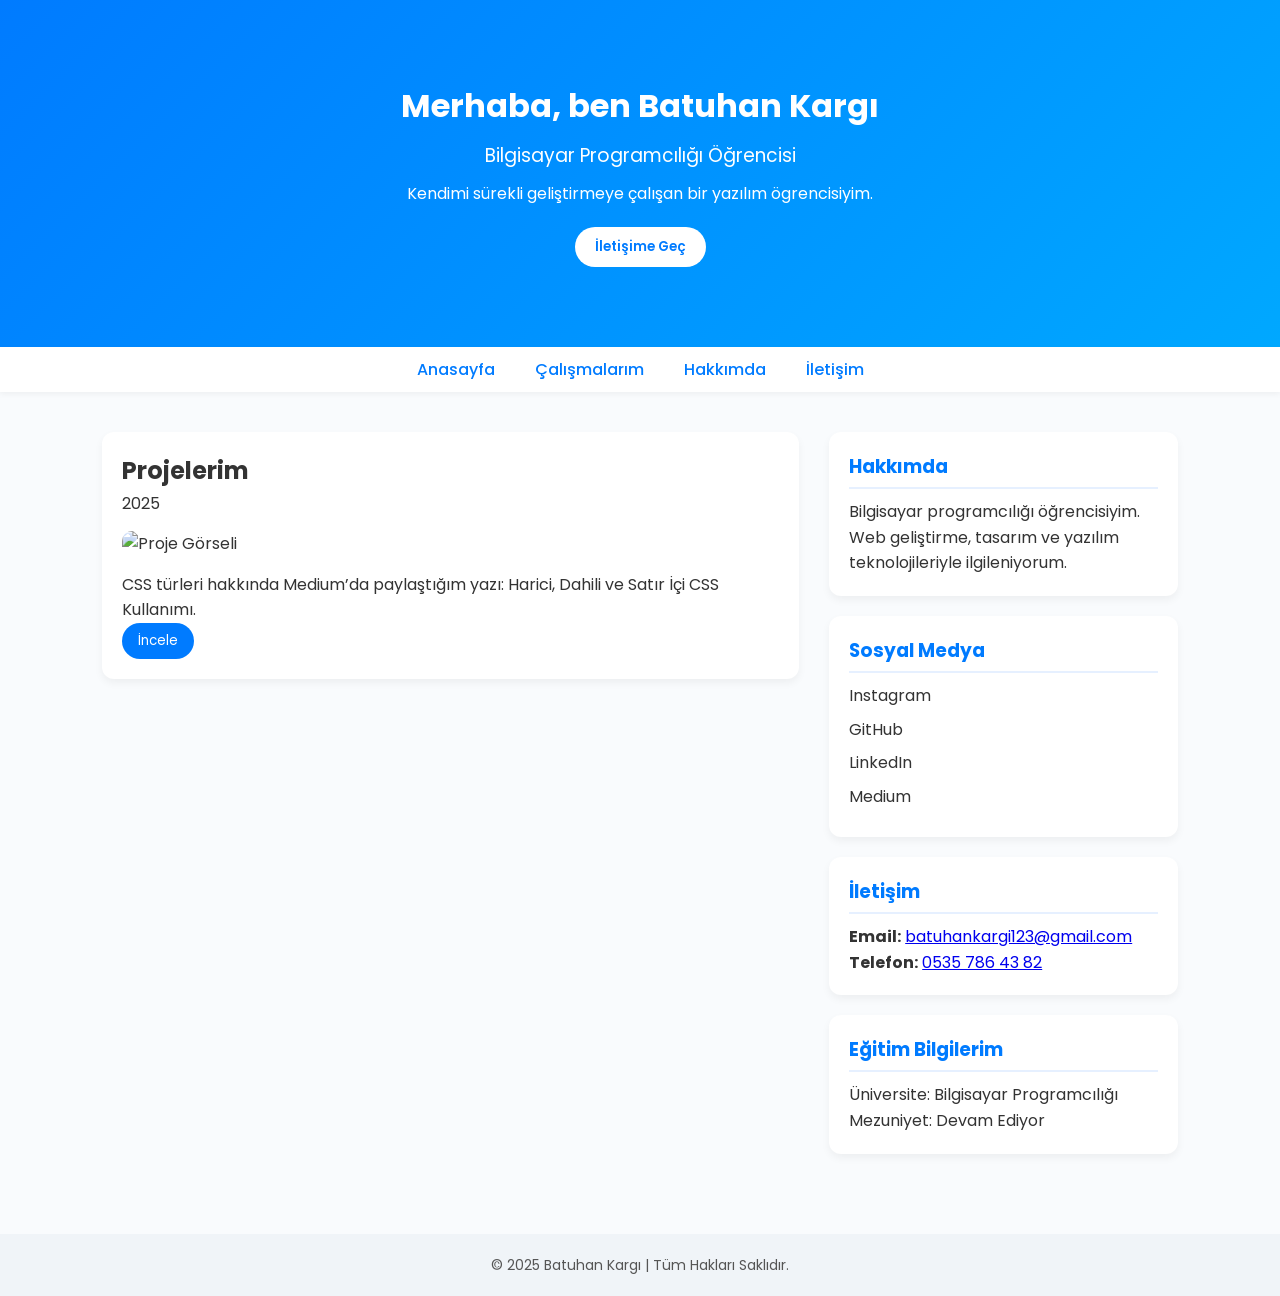
==== index.html @ 6864ba3d "Add files via upload" ====
<!DOCTYPE html>
<html lang="tr">

<head>
    <meta charset="UTF-8">
    <meta name="viewport" content="width=device-width, initial-scale=1.0">
    <title>Batuhan Kargı | Kişisel Web Sitesi</title>
    <!-- CSS Bağlama -->
    <link rel="stylesheet" href="css/style.css">
    <!-- Google Fonts (yeni ve sade bir font seçtik) -->
    <link rel="preconnect" href="https://fonts.googleapis.com">
    <link rel="preconnect" href="https://fonts.gstatic.com" crossorigin>
    <link href="https://fonts.googleapis.com/css2?family=Poppins:wght@300;400;600&display=swap" rel="stylesheet">
</head>

<body>
    <!-- Header Bölümü -->
    <header>
        <div class="header-content">
            <h1>Merhaba, ben <span>Batuhan Kargı</span></h1>
            <h3>Bilgisayar Programcılığı Öğrencisi</h3>
            <p>Kendimi sürekli geliştirmeye çalışan bir yazılım ögrencisiyim.</p>
            <button>İletişime Geç</button>
        </div>
    </header>

    <!-- Navigasyon -->
    <nav>
        <ul>
            <li><a href="index.html">Anasayfa</a></li>
            <li><a href="calismalarim.html">Çalışmalarım</a></li>
            <li><a href="hakkimda.html">Hakkımda</a></li>
            <li><a href="iletisim.html">İletişim</a></li>
        </ul>
    </nav>

    <!-- Ana İçerik -->
    <main>
        <!-- Sol Bölüm -->
<section class="main-left">
    <article class="card">
        <h2>Projelerim</h2>
        <div class="card-date"><span>2025</span></div>
        <img src="images/resim1.jpg" alt="Proje Görseli">
        <p>CSS türleri hakkında Medium’da paylaştığım yazı: Harici, Dahili ve Satır İçi CSS Kullanımı.</p>
        <a href="https://medium.com/@batuhankargi123/harici-dahili-ve-sat%C4%B1r-i%CC%87%C3%A7i-css-kullan%C4%B1m%C4%B1-bab666abf186" target="_blank">
            <button>İncele</button>
        </a>
    </article>
</section>


        <!-- Sağ Bölüm (Yan Panel) -->
        <aside class="sidebar">
            <div class="sidebar-box">
                <h3>Hakkımda</h3>
                <p>Bilgisayar programcılığı öğrencisiyim. Web geliştirme, tasarım ve yazılım teknolojileriyle ilgileniyorum.</p>
            </div>
        <div class="sidebar-box">
    <h3>Sosyal Medya</h3>
    <ul>
        <li><a href="https://www.instagram.com/batukuunn" target="_blank">Instagram</a></li>
        <li><a href="https://github.com/batuhankargi" target="_blank">GitHub</a></li>
        <li><a href="https://www.linkedin.com/in/batuhan-karg%C4%B1-852966395/" target="_blank">LinkedIn</a></li>
         <li><a href="https://medium.com/@batuhankargi123" target="_blank">Medium</a></li>
    </ul>
</div>

<div class="sidebar-box">
    <h3>İletişim</h3>
    <p><strong>Email:</strong> <a href="mailto:batuhankargi123@gmail.com">batuhankargi123@gmail.com</a></p>
    <p><strong>Telefon:</strong> <a href="tel:05357864382">0535 786 43 82</a></p>
</div>
 

            <div class="sidebar-box">
                <h3>Eğitim Bilgilerim</h3>
                <p>Üniversite: Bilgisayar Programcılığı</p>
                <p>Mezuniyet: Devam Ediyor</p>
            </div>
        </aside>
    </main>

    <!-- Footer -->
    <footer>
        <p>© 2025 Batuhan Kargı | Tüm Hakları Saklıdır.</p>
    </footer>

    <!-- JavaScript -->
    <script src="js/app.js"></script>
</body>

</html>
---- css/style.css ----
/* GENEL AYARLAR */
* {
    margin: 0;
    padding: 0;
    box-sizing: border-box;
    font-family: 'Poppins', sans-serif;
}

body {
    background-color: #f9fbfd;
    color: #333;
    line-height: 1.6;
}

/* HEADER */
header {
    background: linear-gradient(135deg, #007BFF, #00A8FF);
    color: white;
    text-align: center;
    padding: 80px 20px;
}

header h1 span {
    color: #fff;
    font-weight: 700;
}

header h3 {
    margin-top: 10px;
    font-weight: 400;
}

header p {
    margin: 10px 0 20px 0;
}

header button {
    background-color: white;
    color: #007BFF;
    border: none;
    padding: 10px 20px;
    font-weight: 600;
    border-radius: 25px;
    cursor: pointer;
    transition: 0.3s;
}

header button:hover {
    background-color: #e6f0ff;
}

/* NAV */
nav {
    background-color: #ffffff;
    box-shadow: 0 2px 6px rgba(0,0,0,0.05);
}

nav ul {
    display: flex;
    justify-content: center;
    list-style: none;
}

nav ul li {
    margin: 10px 20px;
}

nav ul li a {
    text-decoration: none;
    color: #007BFF;
    font-weight: 500;
    transition: color 0.3s;
}

nav ul li a:hover {
    color: #0056b3;
}

/* MAIN YAPI */
main {
    display: flex;
    justify-content: space-between;
    align-items: flex-start;
    padding: 40px 8%;
    gap: 30px;
}

/* SOL TARAF (İÇERİK) */
.main-left {
    flex: 2;
}

.card {
    background-color: white;
    padding: 20px;
    border-radius: 12px;
    box-shadow: 0 4px 8px rgba(0,0,0,0.05);
}

.card img {
    width: 100%;
    border-radius: 10px;
    margin: 15px 0;
}

.card button {
    background-color: #007BFF;
    color: white;
    border: none;
    padding: 8px 16px;
    border-radius: 20px;
    cursor: pointer;
    transition: 0.3s;
}

.card button:hover {
    background-color: #0056b3;
}

/* SAĞ TARAF (YAN PANEL) */
.sidebar {
    flex: 1;
    display: flex;
    flex-direction: column;
    gap: 20px;
}

.sidebar-box {
    background-color: white;
    padding: 20px;
    border-radius: 12px;
    box-shadow: 0 4px 8px rgba(0,0,0,0.05);
}

.sidebar-box h3 {
    color: #007BFF;
    margin-bottom: 10px;
    border-bottom: 2px solid #e6f0ff;
    padding-bottom: 5px;
}

.sidebar-box ul {
    list-style: none;
    padding-left: 0;
}

.sidebar-box ul li {
    margin: 8px 0;
}

.sidebar-box ul li a {
    text-decoration: none;
    color: #333;
    transition: 0.3s;
}

.sidebar-box ul li a:hover {
    color: #007BFF;
}

/* FOOTER */
footer {
    text-align: center;
    padding: 20px;
    background-color: #f0f4f8;
    color: #555;
    margin-top: 40px;
    font-size: 14px;
}

/* RESPONSIVE TASARIM */
@media (max-width: 900px) {
    main {
        flex-direction: column;
    }

    .sidebar {
        width: 100%;
    }

    .main-left {
        width: 100%;
    }
}

/* HOVER EFEKTLERİ */
.card:hover,
.sidebar-box:hover {
    transform: scale(1.02);
    box-shadow: 0 8px 16px rgba(0, 0, 0, 0.1);
    transition: all 0.3s ease;
}

/* Hover sırasında görsel de hafif parlaklaşsın */
.card img:hover {
    filter: brightness(1.05);
    transition: 0.3s ease;
}
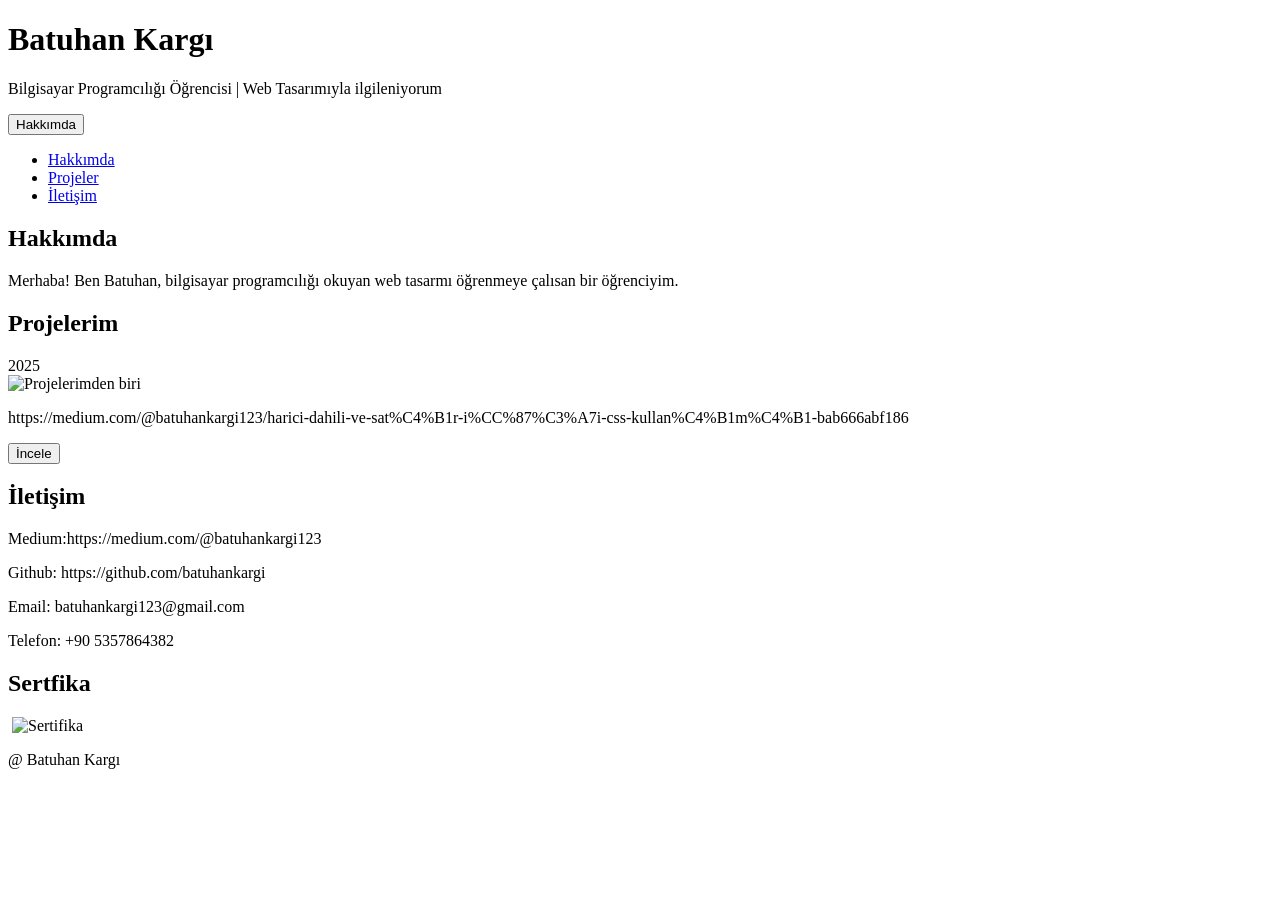
==== commit 4386e12b: "Update index.html" ====
--- a/index.html
+++ b/index.html
@@ -1,93 +1,62 @@
 <!DOCTYPE html>
 <html lang="tr">
-
 <head>
     <meta charset="UTF-8">
     <meta name="viewport" content="width=device-width, initial-scale=1.0">
-    <title>Batuhan Kargı | Kişisel Web Sitesi</title>
-    <!-- CSS Bağlama -->
-    <link rel="stylesheet" href="css/style.css">
-    <!-- Google Fonts (yeni ve sade bir font seçtik) -->
+    <title>Kişisel Web Sayfam</title>
+    <link rel="stylesheet" href="style.css">
     <link rel="preconnect" href="https://fonts.googleapis.com">
     <link rel="preconnect" href="https://fonts.gstatic.com" crossorigin>
-    <link href="https://fonts.googleapis.com/css2?family=Poppins:wght@300;400;600&display=swap" rel="stylesheet">
+    <link
+        href="https://fonts.googleapis.com/css2?family=Playwrite+DE+Grund+Guides&display=swap"
+        rel="stylesheet">
 </head>
 
 <body>
-    <!-- Header Bölümü -->
+
     <header>
-        <div class="header-content">
-            <h1>Merhaba, ben <span>Batuhan Kargı</span></h1>
-            <h3>Bilgisayar Programcılığı Öğrencisi</h3>
-            <p>Kendimi sürekli geliştirmeye çalışan bir yazılım ögrencisiyim.</p>
-            <button>İletişime Geç</button>
+        <div>
+            <h1>Batuhan Kargı</h1>
+            <p>Bilgisayar Programcılığı Öğrencisi | Web Tasarımıyla ilgileniyorum</p>
+            <button>Hakkımda</button>
         </div>
     </header>
-
-    <!-- Navigasyon -->
     <nav>
         <ul>
-            <li><a href="index.html">Anasayfa</a></li>
-            <li><a href="calismalarim.html">Çalışmalarım</a></li>
-            <li><a href="hakkimda.html">Hakkımda</a></li>
-            <li><a href="iletisim.html">İletişim</a></li>
+            <li><a href="#hakkimda">Hakkımda</a></li>
+            <li><a href="#projeler">Projeler</a></li>
+            <li><a href="#iletisim">İletişim</a></li>
         </ul>
     </nav>
+    <main>
+        <section id="hakkimda">
+            <article class="card">
+                <h2>Hakkımda</h2>
+                <p>Merhaba! Ben Batuhan, bilgisayar programcılığı okuyan web tasarmı öğrenmeye çalısan bir öğrenciyim.</p>
+            </article>
+        </section>
 
-    <!-- Ana İçerik -->
-    <main>
-        <!-- Sol Bölüm -->
-<section class="main-left">
-    <article class="card">
-        <h2>Projelerim</h2>
-        <div class="card-date"><span>2025</span></div>
-        <img src="images/resim1.jpg" alt="Proje Görseli">
-        <p>CSS türleri hakkında Medium’da paylaştığım yazı: Harici, Dahili ve Satır İçi CSS Kullanımı.</p>
-        <a href="https://medium.com/@batuhankargi123/harici-dahili-ve-sat%C4%B1r-i%CC%87%C3%A7i-css-kullan%C4%B1m%C4%B1-bab666abf186" target="_blank">
-            <button>İncele</button>
-        </a>
-    </article>
-</section>
+        <div>
+            <article id="projeler" class="card">
+                <h2>Projelerim</h2>
+                <div class="card-date"><span>2025</span></div>
+                <img src="resim1.jpg" alt="Projelerimden biri">
+                <p>https://medium.com/@batuhankargi123/harici-dahili-ve-sat%C4%B1r-i%CC%87%C3%A7i-css-kullan%C4%B1m%C4%B1-bab666abf186</p>
+                <button>İncele</button>
+            </article>
 
-
-        <!-- Sağ Bölüm (Yan Panel) -->
-        <aside class="sidebar">
-            <div class="sidebar-box">
-                <h3>Hakkımda</h3>
-                <p>Bilgisayar programcılığı öğrencisiyim. Web geliştirme, tasarım ve yazılım teknolojileriyle ilgileniyorum.</p>
-            </div>
-        <div class="sidebar-box">
-    <h3>Sosyal Medya</h3>
-    <ul>
-        <li><a href="https://www.instagram.com/batukuunn" target="_blank">Instagram</a></li>
-        <li><a href="https://github.com/batuhankargi" target="_blank">GitHub</a></li>
-        <li><a href="https://www.linkedin.com/in/batuhan-karg%C4%B1-852966395/" target="_blank">LinkedIn</a></li>
-         <li><a href="https://medium.com/@batuhankargi123" target="_blank">Medium</a></li>
-    </ul>
-</div>
-
-<div class="sidebar-box">
-    <h3>İletişim</h3>
-    <p><strong>Email:</strong> <a href="mailto:batuhankargi123@gmail.com">batuhankargi123@gmail.com</a></p>
-    <p><strong>Telefon:</strong> <a href="tel:05357864382">0535 786 43 82</a></p>
-</div>
- 
-
-            <div class="sidebar-box">
-                <h3>Eğitim Bilgilerim</h3>
-                <p>Üniversite: Bilgisayar Programcılığı</p>
-                <p>Mezuniyet: Devam Ediyor</p>
-            </div>
-        </aside>
+            <article id="iletisim" class="card">
+                <h2>İletişim</h2>
+                <p>Medium:https://medium.com/@batuhankargi123</p>
+                <p>Github: https://github.com/batuhankargi</p>
+                <p>Email: batuhankargi123@gmail.com</p>
+                <p>Telefon: +90 5357864382</p>
+            </article>
+        </div>
+        <div class="alt"><h2>Sertfika</h2 >&nbsp;<img src="image/Ekran görüntüsü 2025-11-13 014432.png" alt="Sertifika" height="250px"></div>
     </main>
-
-    <!-- Footer -->
     <footer>
-        <p>© 2025 Batuhan Kargı | Tüm Hakları Saklıdır.</p>
+        <p>@ Batuhan Kargı</p>
     </footer>
-
-    <!-- JavaScript -->
-    <script src="js/app.js"></script>
 </body>
-
 </html>
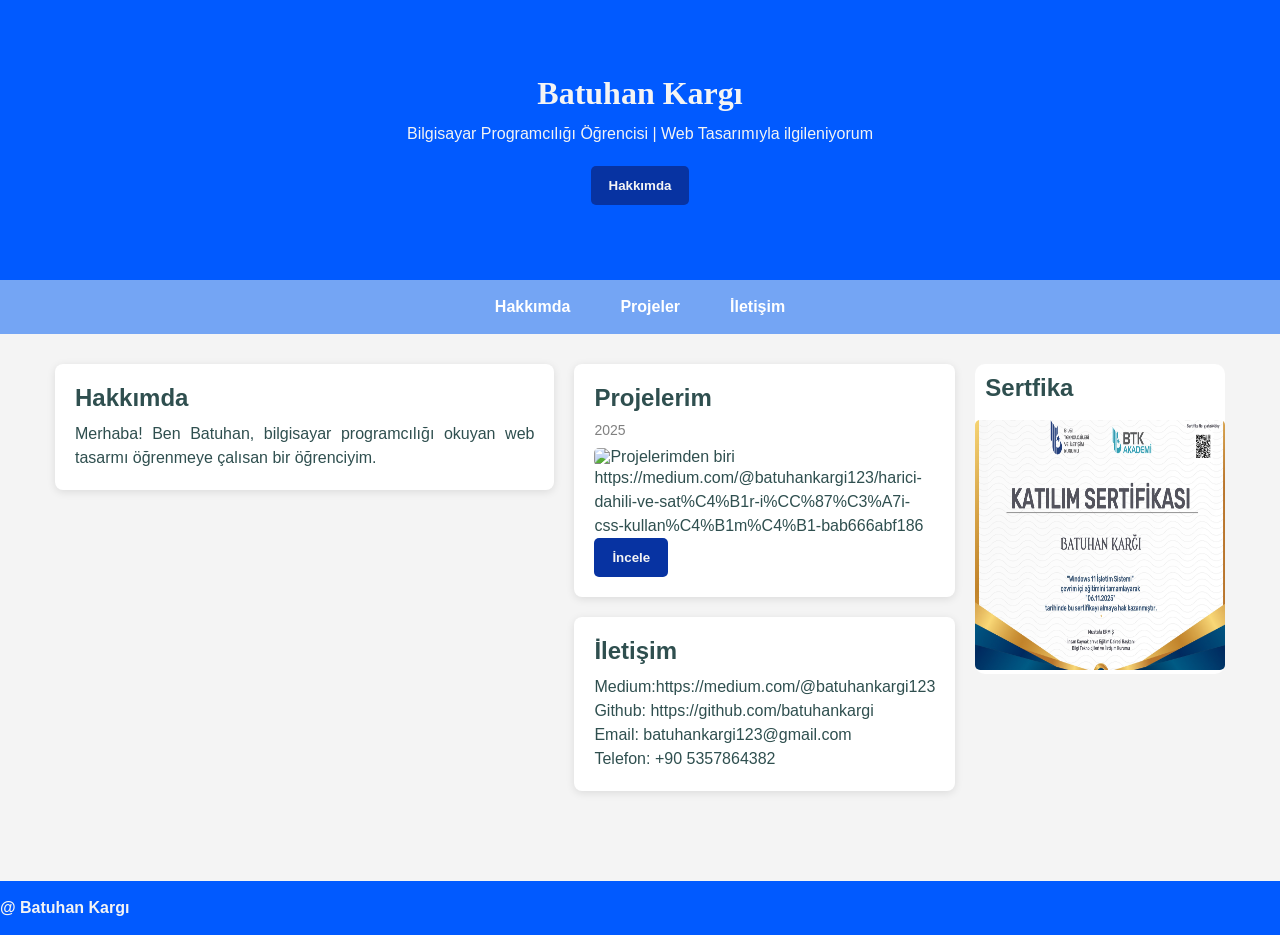
==== commit aea26a22: "Add files via upload" ====
--- a/index.html
+++ b/index.html
@@ -1,62 +1,62 @@
-<!DOCTYPE html>
-<html lang="tr">
-<head>
-    <meta charset="UTF-8">
-    <meta name="viewport" content="width=device-width, initial-scale=1.0">
-    <title>Kişisel Web Sayfam</title>
-    <link rel="stylesheet" href="style.css">
-    <link rel="preconnect" href="https://fonts.googleapis.com">
-    <link rel="preconnect" href="https://fonts.gstatic.com" crossorigin>
-    <link
-        href="https://fonts.googleapis.com/css2?family=Playwrite+DE+Grund+Guides&display=swap"
-        rel="stylesheet">
-</head>
-
-<body>
-
-    <header>
-        <div>
-            <h1>Batuhan Kargı</h1>
-            <p>Bilgisayar Programcılığı Öğrencisi | Web Tasarımıyla ilgileniyorum</p>
-            <button>Hakkımda</button>
-        </div>
-    </header>
-    <nav>
-        <ul>
-            <li><a href="#hakkimda">Hakkımda</a></li>
-            <li><a href="#projeler">Projeler</a></li>
-            <li><a href="#iletisim">İletişim</a></li>
-        </ul>
-    </nav>
-    <main>
-        <section id="hakkimda">
-            <article class="card">
-                <h2>Hakkımda</h2>
-                <p>Merhaba! Ben Batuhan, bilgisayar programcılığı okuyan web tasarmı öğrenmeye çalısan bir öğrenciyim.</p>
-            </article>
-        </section>
-
-        <div>
-            <article id="projeler" class="card">
-                <h2>Projelerim</h2>
-                <div class="card-date"><span>2025</span></div>
-                <img src="resim1.jpg" alt="Projelerimden biri">
-                <p>https://medium.com/@batuhankargi123/harici-dahili-ve-sat%C4%B1r-i%CC%87%C3%A7i-css-kullan%C4%B1m%C4%B1-bab666abf186</p>
-                <button>İncele</button>
-            </article>
-
-            <article id="iletisim" class="card">
-                <h2>İletişim</h2>
-                <p>Medium:https://medium.com/@batuhankargi123</p>
-                <p>Github: https://github.com/batuhankargi</p>
-                <p>Email: batuhankargi123@gmail.com</p>
-                <p>Telefon: +90 5357864382</p>
-            </article>
-        </div>
-        <div class="alt"><h2>Sertfika</h2 >&nbsp;<img src="image/Ekran görüntüsü 2025-11-13 014432.png" alt="Sertifika" height="250px"></div>
-    </main>
-    <footer>
-        <p>@ Batuhan Kargı</p>
-    </footer>
-</body>
-</html>
+<!DOCTYPE html>
+<html lang="tr">
+<head>
+    <meta charset="UTF-8">
+    <meta name="viewport" content="width=device-width, initial-scale=1.0">
+    <title>Kişisel Web Sayfam</title>
+    <link rel="stylesheet" href="style.css">
+    <link rel="preconnect" href="https://fonts.googleapis.com">
+    <link rel="preconnect" href="https://fonts.gstatic.com" crossorigin>
+    <link
+        href="https://fonts.googleapis.com/css2?family=Playwrite+DE+Grund+Guides&display=swap"
+        rel="stylesheet">
+</head>
+
+<body>
+
+    <header>
+        <div>
+            <h1>Batuhan Kargı</h1>
+            <p>Bilgisayar Programcılığı Öğrencisi | Web Tasarımıyla ilgileniyorum</p>
+            <button>Hakkımda</button>
+        </div>
+    </header>
+    <nav>
+        <ul>
+            <li><a href="#hakkimda">Hakkımda</a></li>
+            <li><a href="#projeler">Projeler</a></li>
+            <li><a href="#iletisim">İletişim</a></li>
+        </ul>
+    </nav>
+    <main>
+        <section id="hakkimda">
+            <article class="card">
+                <h2>Hakkımda</h2>
+                <p>Merhaba! Ben Batuhan, bilgisayar programcılığı okuyan web tasarmı öğrenmeye çalısan bir öğrenciyim.</p>
+            </article>
+        </section>
+
+        <div>
+            <article id="projeler" class="card">
+                <h2>Projelerim</h2>
+                <div class="card-date"><span>2025</span></div>
+                <img src="resim1.jpg" alt="Projelerimden biri">
+                <p>https://medium.com/@batuhankargi123/harici-dahili-ve-sat%C4%B1r-i%CC%87%C3%A7i-css-kullan%C4%B1m%C4%B1-bab666abf186</p>
+                <button>İncele</button>
+            </article>
+
+            <article id="iletisim" class="card">
+                <h2>İletişim</h2>
+                <p>Medium:https://medium.com/@batuhankargi123</p>
+                <p>Github: https://github.com/batuhankargi</p>
+                <p>Email: batuhankargi123@gmail.com</p>
+                <p>Telefon: +90 5357864382</p>
+            </article>
+        </div>
+        <div class="alt"><h2>Sertfika</h2 >&nbsp;<img src="image/Ekran görüntüsü 2025-11-13 014432.png" alt="Sertifika" height="250px"></div>
+    </main>
+    <footer>
+        <p>@ Batuhan Kargı</p>
+    </footer>
+</body>
+</html>
--- a/style.css
+++ b/style.css
@@ -0,0 +1,121 @@
+
+* {
+    margin: 0;
+    padding: 0;
+    box-sizing: border-box;
+}
+body {
+    color: darkslategrey;
+    font-family: Arial, sans-serif;
+    background-color: #f4f4f4;
+}
+ul {
+    list-style-type: none;
+}
+a {
+    text-decoration: none;
+    color: inherit;
+}
+img {
+    width: 100%;
+    border-radius: 5px;
+}
+button {
+    padding: 12px 18px;
+    border: none;
+    border-radius: 5px;
+    background-color: rgb(7, 51, 162);
+    color: rgb(244, 244, 244);
+    font-weight: bold;
+    cursor: pointer;
+}
+button:hover {
+    background-color: rgb(116, 165, 244);
+}
+p {
+    line-height: 1.5;
+    text-align: justify;
+}
+header {
+    background-color: rgb(1, 90, 255);
+    text-align: center;
+    height: 280px;
+    display: flex;
+    justify-content: center;
+    align-items: center;
+    flex-direction: column;
+}
+header h1 {
+    color: #f4f4f4;
+    font-family: serif  ;
+    margin-bottom: 10px;
+}
+header p {
+    color: #f4f4f4;
+    margin-bottom: 20px;
+}
+nav ul {
+    background-color: rgb(116, 165, 244);
+    display: flex;
+    justify-content: center;
+}
+nav ul li a {
+    display: block;
+    padding: 18px 25px;
+    color: rgb(255, 255, 255);
+    font-weight: bold;
+}
+nav ul li a:hover {
+    background-color: rgb(44, 110, 253);
+}
+main {
+    display: flex;
+    max-width: 1200px;
+    margin: 30px auto;
+    gap: 20px;
+    padding: 0 15px;
+}
+main section {
+    flex: 2;
+}
+
+main div {
+    flex: 1;
+}
+.card {
+    background-color: white;
+    padding: 20px;
+    border-radius: 8px;
+    box-shadow: 0 2px 8px rgba(0, 0, 0, 0.1);
+    margin-bottom: 20px;
+}
+.card h2 {
+    margin-bottom: 10px;
+    color: darkslategray;
+}
+.card-date {
+    font-size: 14px;
+    color: #808080;
+    margin: 10px 0;
+}
+footer {
+    text-align: center;
+    background-color: rgb(1, 90, 255);
+    color: darkslategray;
+    padding: 15px 0;
+    margin-top: 30px;
+    font-weight: bold;
+}
+footer p{
+    color: #f4f4f4;
+}
+.alt{
+    background-color: rgb(255, 255, 255);
+    border-radius: 10px;
+   padding-top: 10px;
+    margin-bottom: 177px;
+}
+.alt h2{
+text-align: left;
+padding-left: 10px;
+}
